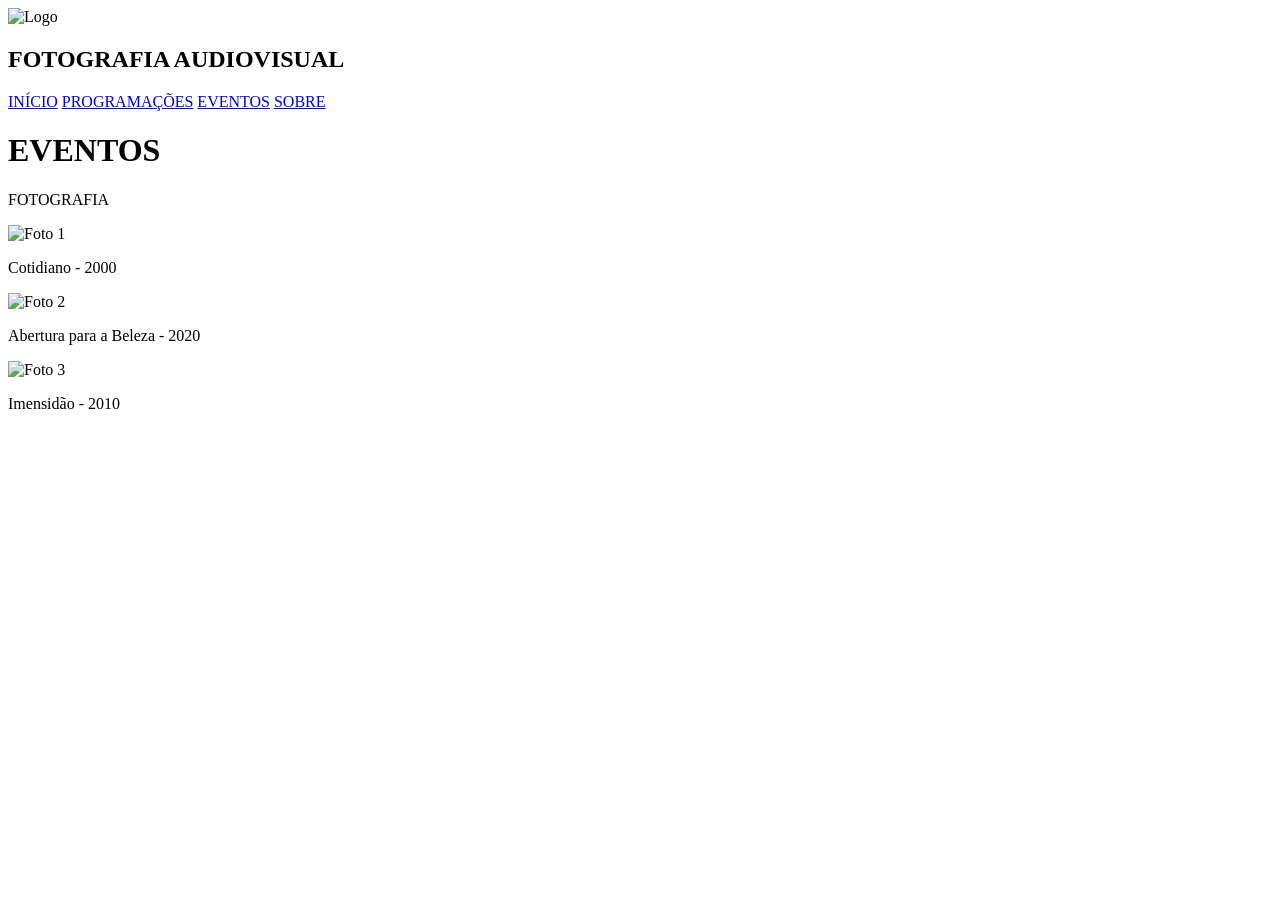
==== eventos.html @ c88ac6dd "Add files via upload" ====
<!DOCTYPE html>
<html lang="pt-BR">

<head>
    <meta charset="UTF-8">
    <meta name="viewport" content="width=device-width, initial-scale=1.0">
    <title>Eventos - Fotografia</title>
    <link rel="stylesheet" href="css/style.css">
</head>

<body>

    <header>
        <div class="logo">
            <img src="img/Fotografia__3_-removebg-preview.png" alt="Logo">
            <h2>FOTOGRAFIA AUDIOVISUAL</h2>
        </div>
        <nav class="menu">
            <a href="index.html">INÍCIO</a>
            <a href="programacao.html">PROGRAMAÇÕES</a>
            <a href="eventos.html">EVENTOS</a>
            <a href="sobre.html">SOBRE</a>
        </nav>
    </header>

    <div class="titulo-eventos">
        <h1>EVENTOS</h1>
        <p>FOTOGRAFIA</p>
    </div>

    <section class="galeria">
        <div class="foto">
            <img src="img/E1.png" alt="Foto 1">
            <p>Cotidiano - 2000</p>
        </div>
        <div class="foto">
            <img src="img/E2.png" alt="Foto 2">
            <p>Abertura para a Beleza - 2020</p>
        </div>
        <div class="foto">
            <img src="img/E3.png" alt="Foto 3">
            <p>Imensidão - 2010</p>
        </div>
    </section>

</body>

<script src="js/script.js"></script>

</html>
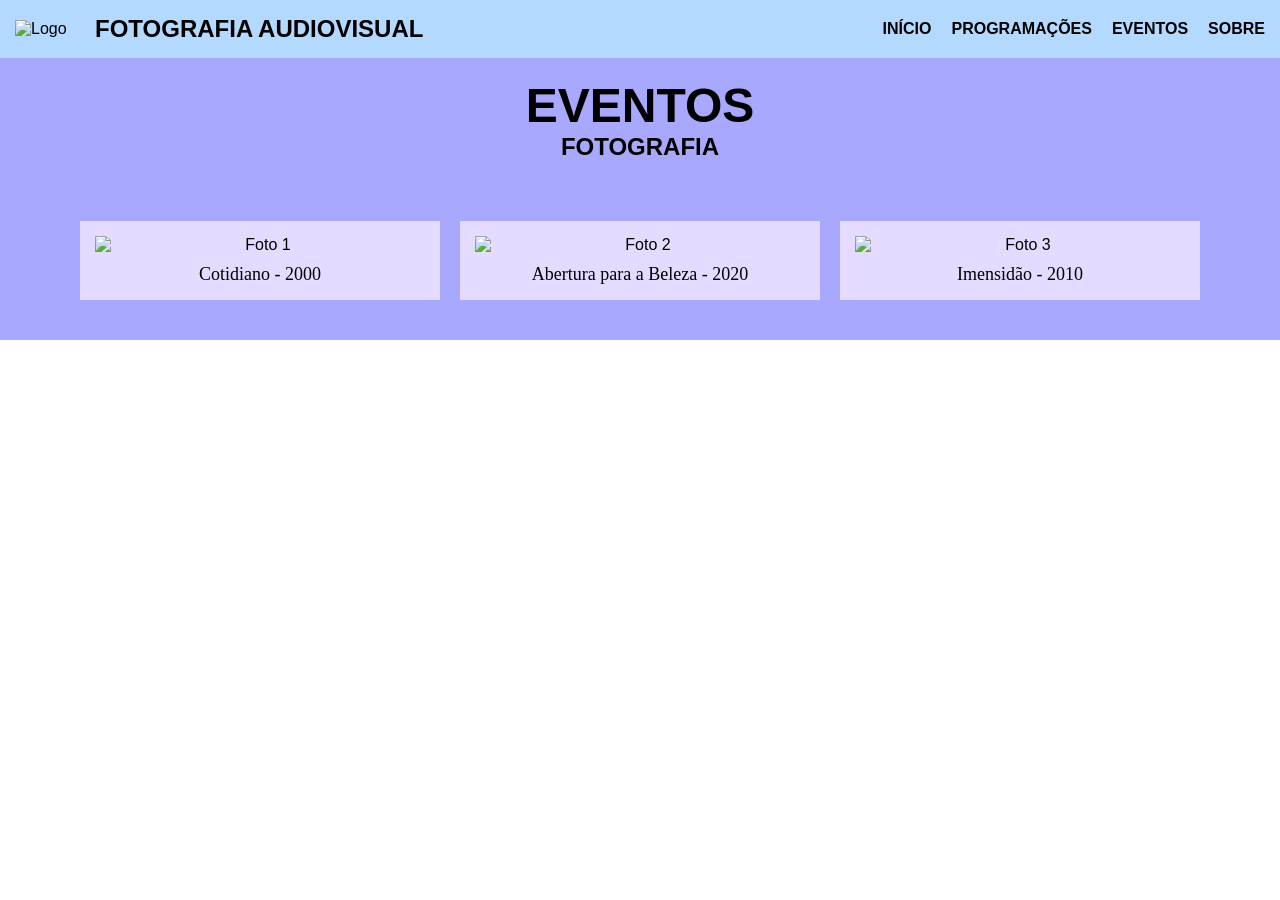
==== commit ebf31a43: "Update eventos.html" ====
--- a/eventos.html
+++ b/eventos.html
@@ -5,7 +5,7 @@
     <meta charset="UTF-8">
     <meta name="viewport" content="width=device-width, initial-scale=1.0">
     <title>Eventos - Fotografia</title>
-    <link rel="stylesheet" href="css/style.css">
+    <link rel="stylesheet" href="style.css">
 </head>
 
 <body>
@@ -47,4 +47,4 @@
 
 <script src="js/script.js"></script>
 
-</html>+</html>
--- a/style.css
+++ b/style.css
@@ -0,0 +1,290 @@
+* {
+    margin: 0;
+    padding: 0;
+    box-sizing: border-box;
+}
+
+body {
+    font-family: Arial, sans-serif;
+}
+
+header {
+    background-color: #B3D9FF;
+    padding: 15px;
+    display: flex;
+    justify-content: space-between;
+    align-items: center;
+}
+
+.logo {
+    display: flex;
+    align-items: center;
+}
+
+.logo img {
+    width: 70px;
+    margin-right: 10px;
+}
+
+.menu {
+    display: flex;
+    gap: 20px;
+}
+
+.menu a {
+    text-decoration: none;
+    color: black;
+    font-weight: bold;
+}
+
+.menu a:hover {
+    color: white;
+    background-color: #555555;
+    padding: 10px;
+    border-radius: 10px;
+    transition: 0.5s;
+}
+
+.content {
+    display: flex;
+    align-items: center;
+    justify-content: space-between;
+}
+
+.text-section-sobre {
+    width: 40%;
+    padding: 50px;
+    background-color: #D1B3FF;
+    height: 80vh;
+}
+
+.text-section-titulo {
+    width: 40%;
+    padding: 50px;
+    background-color: #D1B3FF;
+    height: 80vh;
+}
+
+.text-section-titulo h1 {
+    font-size: 50px;
+    margin-left: 60px;
+    margin-top: 150px;
+}
+
+.text-section-titulo span {
+    font-weight: bold;
+    text-decoration: underline;
+}
+
+.subtexto {
+    margin-left: 60px;
+    font-size: 14px;
+}
+
+.text-section-sobre p {
+    font-size: 14px;
+    line-height: 1.5;
+    margin-bottom: 15px;
+}
+
+.text-section-sobre-p {
+    width: 40%;
+    padding: 50px;
+    background-color: #D1B3FF;
+    height: 65vh;
+}
+
+.text-section-sobre-p p {
+    font-size: 20px;
+    line-height: 1.5;
+    margin-bottom: 15px;
+}
+
+.text-section-sobre-p h1 {
+    margin-left: 150px;
+    font-size: 20px;
+    line-height: 1.5;
+    margin-bottom: 15px;
+}
+
+.text-section-sobre input {
+    width: 100%;
+    padding: 10px;
+    border-radius: 10px;
+    background-color: #f5f5f5;
+    margin-top: 20px;
+}
+
+.text-section-sobre button {
+    width: 20%;
+    padding: 10px;
+    border-radius: 10px;
+    background-color: #a5a5a5;
+    margin-top: 20px;
+    margin-left: 195px;
+}
+
+.image-section-inicio {
+    width: 60%;
+}
+
+.image-section-inicio img {
+    width: 100%;
+    height: auto;
+}
+
+.image-section-sobre {
+    width: 60%;
+}
+
+.image-section-sobre img {
+    width: 100%;
+    height: 800px;
+}
+
+
+.yellow-bar {
+    background-color: #FCF6AC;
+    height: 80px;
+    width: 100%;
+}
+
+.newsletter {
+    background: #FCF6AC;
+    padding: 60px calc((100% - 960px) / 2);
+    display: flex;
+    flex-wrap: wrap;
+}
+
+
+.newsletter-info h1 {
+    flex: 1 1 240px;
+    margin: 0 10px;
+    font-size: 3em;
+    color: black;
+}
+
+.newsletter-info p {
+    font-size: 1.25em;
+    font-style: italic;
+    max-width: 230px;
+    color: black;
+    margin-bottom: 10px;
+}
+
+.newsletter-form {
+    flex: 2 1 260px;
+    margin: 0 10px;
+    align-self: center;
+    display: flex;
+    flex-wrap: wrap;
+}
+
+.newsletter-form input {
+    flex: 3 1 260px;
+    font-size: 1.25em;
+    color: #000000;
+    font-family: "Nunito", Helvetica, Arial, sans-serif;
+    border: 4px solid #664127;
+    background: transparent;
+    padding: 15px 10px;
+    margin: 0px;
+    border-radius: 10px;
+}
+
+.newsletter-form button {
+    flex: 1 1 220px;
+    font-family: "Nunito", Helvetica, Arial, sans-serif;
+    font-size: 2.25em;
+    font-weight: bold;
+    text-transform: uppercase;
+    background: #664127;
+    color: white;
+    margin: 0px;
+    cursor: pointer;
+    border: 0px;
+    padding: 15px 10px;
+    border-radius: 10px;
+}
+
+@media (max-width: 600px) {
+    .newsletter-form button {
+        font-size: 1.5em;
+    }
+}
+
+.titulo-eventos {
+    text-align: center;
+    background-color: #A8A8FF;
+    padding: 20px;
+    font-size: 24px;
+    font-weight: bold;
+}
+
+.galeria {
+    display: flex;
+    justify-content: center;
+    gap: 20px;
+    background-color: #A8A8FF;
+    padding: 40px;
+}
+
+.foto {
+    width: 30%;
+    background-color: #E5DBFF;
+    padding: 15px;
+    text-align: center;
+}
+
+.foto img {
+    width: 100%;
+    height: auto;
+    display: block;
+    margin: 0 auto;
+}
+
+.foto p {
+    font-size: 18px;
+    margin-top: 10px;
+    text-align: center;
+    font-family: Georgia, 'Times New Roman', Times, serif;
+}
+
+
+.titulo-programacoes {
+    text-align: center;
+    background-color: #FCF6AC;
+    padding: 20px;
+    font-size: 24px;
+    font-weight: bold;
+}
+
+.galeria-programacoes {
+    display: flex;
+    flex-direction: column;
+    align-items: center;
+    gap: 20px;
+    padding: 40px;
+}
+
+.exposicao {
+    width: 80%;
+    position: relative;
+}
+
+.exposicao img {
+    width: 100%;
+    height: auto;
+    display: block;
+    border-radius: 5px;
+}
+
+.exposicao p {
+    position: absolute;
+    bottom: 10px;
+    left: 20px;
+    color: white;
+    font-size: 18px;
+    font-weight: bold;
+    text-shadow: 2px 2px 5px rgba(0, 0, 0, 0.5);
+}
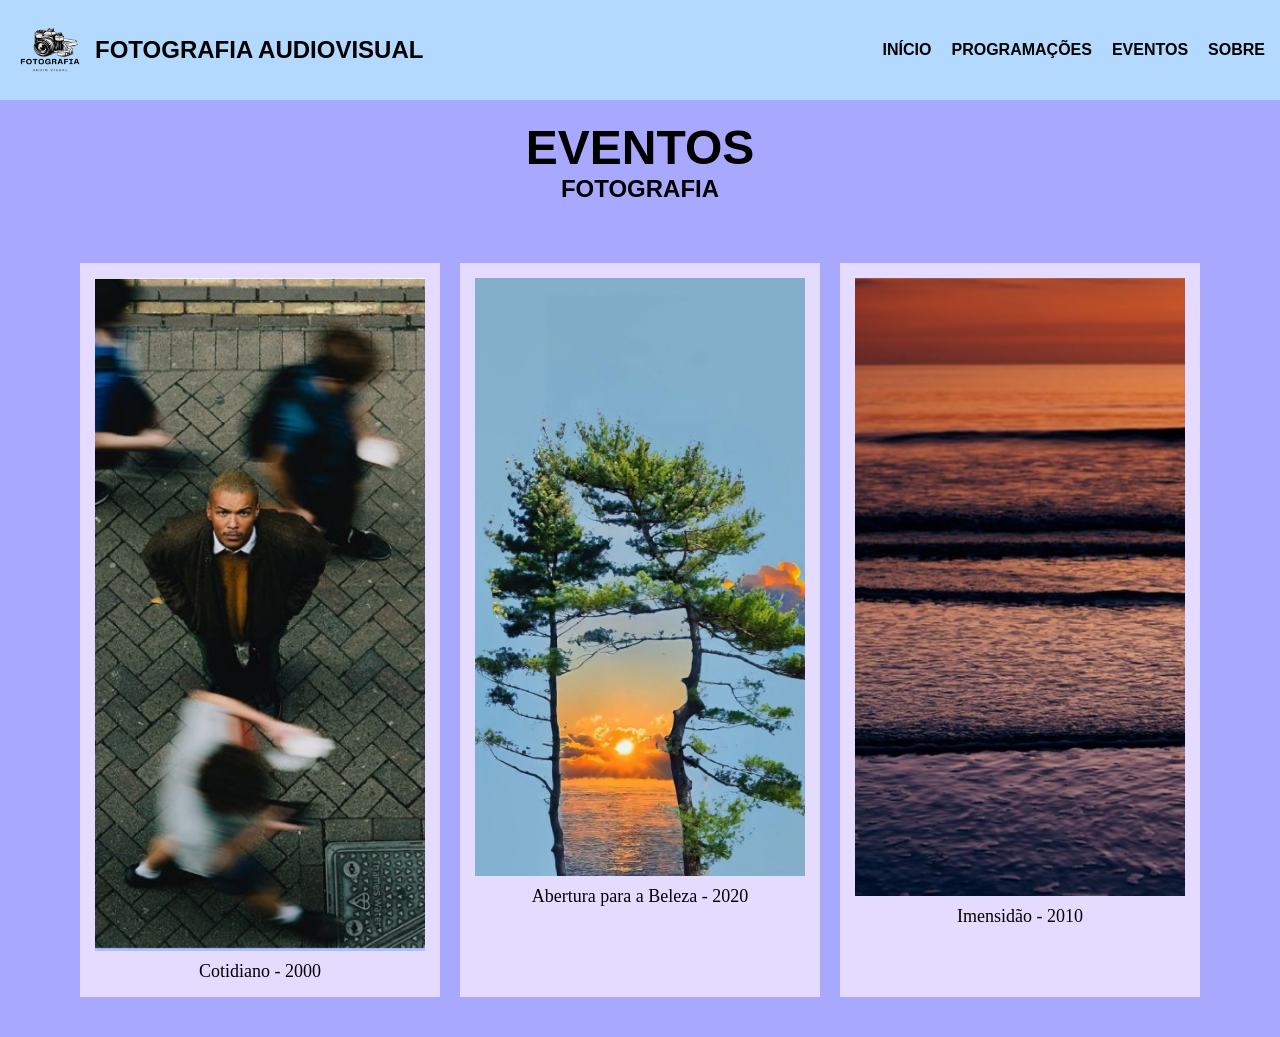
==== commit a91c108b: "Update eventos.html" ====
--- a/eventos.html
+++ b/eventos.html
@@ -12,7 +12,7 @@
 
     <header>
         <div class="logo">
-            <img src="img/Fotografia__3_-removebg-preview.png" alt="Logo">
+            <img src="Fotografia__3_-removebg-preview.png" alt="Logo">
             <h2>FOTOGRAFIA AUDIOVISUAL</h2>
         </div>
         <nav class="menu">
@@ -30,15 +30,15 @@
 
     <section class="galeria">
         <div class="foto">
-            <img src="img/E1.png" alt="Foto 1">
+            <img src="E1.png" alt="Foto 1">
             <p>Cotidiano - 2000</p>
         </div>
         <div class="foto">
-            <img src="img/E2.png" alt="Foto 2">
+            <img src="E2.png" alt="Foto 2">
             <p>Abertura para a Beleza - 2020</p>
         </div>
         <div class="foto">
-            <img src="img/E3.png" alt="Foto 3">
+            <img src="E3.png" alt="Foto 3">
             <p>Imensidão - 2010</p>
         </div>
     </section>
